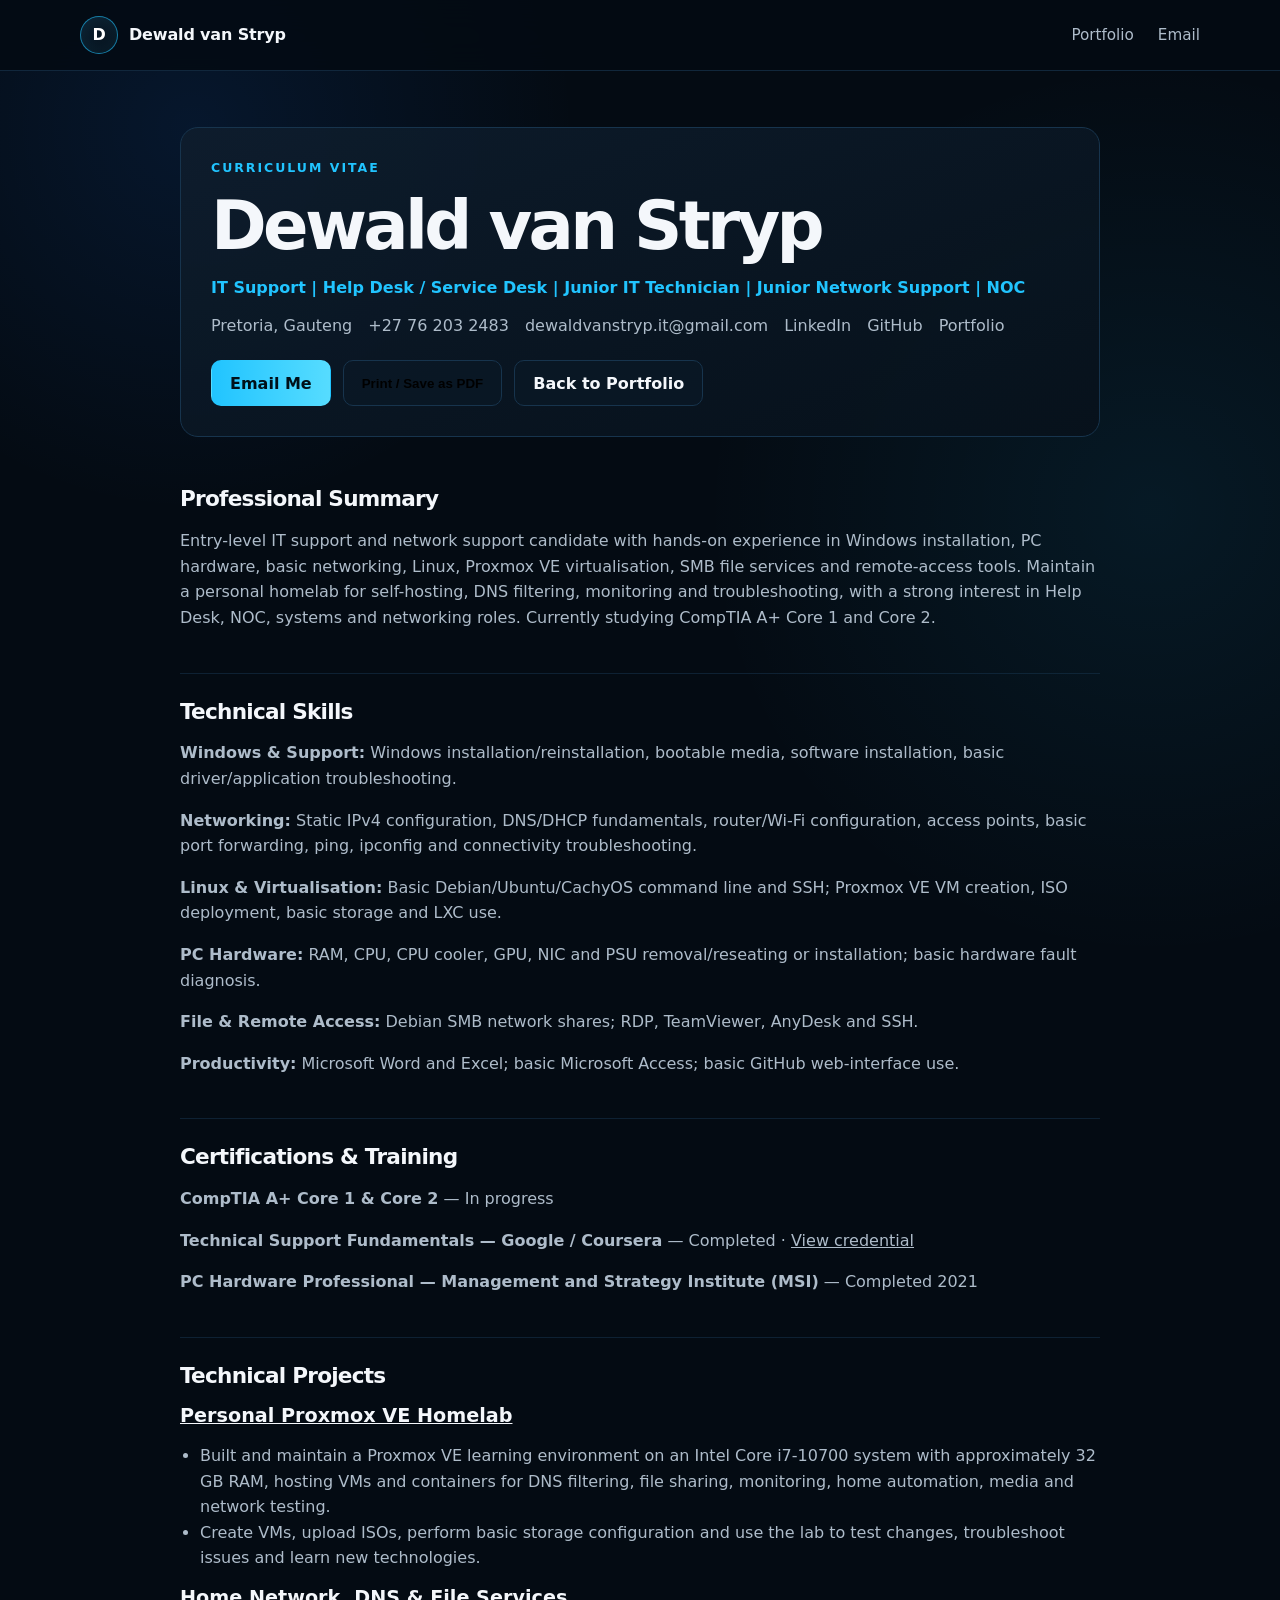
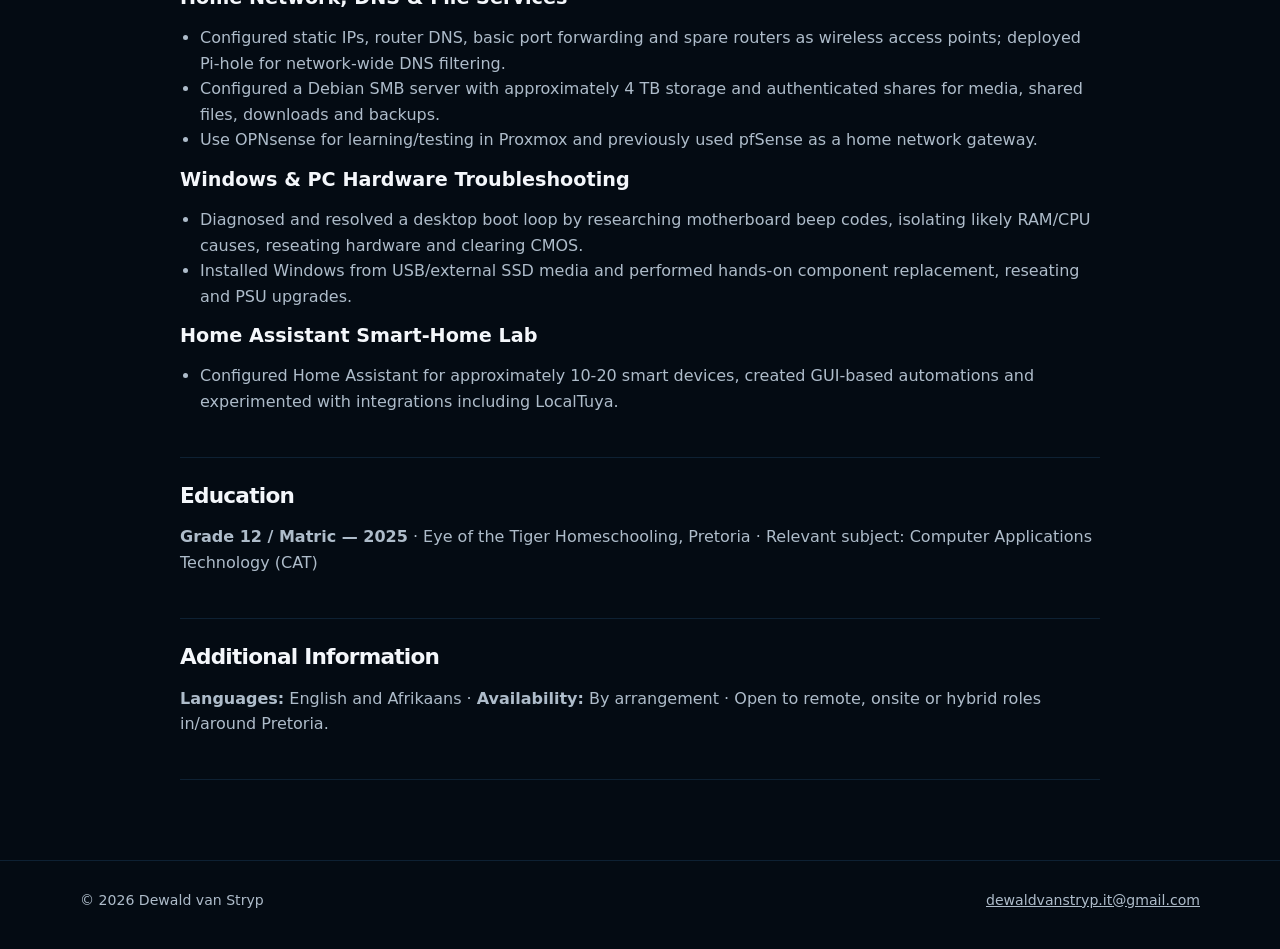
==== cv.html @ 62c989b6 "Add online CV page" ====
<!DOCTYPE html>
<html lang="en">
<head>
  <meta charset="UTF-8" />
  <meta name="viewport" content="width=device-width, initial-scale=1.0" />
  <meta name="description" content="CV of Dewald van Stryp — aspiring IT Support Technician in Pretoria, South Africa." />
  <meta name="theme-color" content="#07111c" />
  <title>Dewald van Stryp | CV</title>
  <link rel="stylesheet" href="styles.css" />
  <style>
    .cv-wrap{width:min(920px,calc(100% - 40px));margin:0 auto;padding:56px 0 80px}.cv-head{padding:30px;border:1px solid var(--line);border-radius:18px;background:linear-gradient(160deg,rgba(14,29,45,.9),rgba(7,17,27,.9));margin-bottom:24px}.cv-head h1{font-size:clamp(2.2rem,6vw,4.2rem)}.cv-role{color:var(--blue);font-weight:700;margin:10px 0 12px}.cv-contact{display:flex;flex-wrap:wrap;gap:10px 16px;color:var(--muted)}.cv-contact a{color:var(--muted);text-decoration:none}.cv-section{padding:26px 0;border-bottom:1px solid rgba(23,52,77,.55)}.cv-section h2{font-size:1.35rem;margin-bottom:12px}.cv-section h3{margin-top:16px}.cv-section p,.cv-section li{color:var(--muted)}.cv-section ul{padding-left:20px}.cv-actions{display:flex;flex-wrap:wrap;gap:12px;margin-top:22px}@media print{.site-header,.cv-actions,.footer{display:none!important}body{background:#fff;color:#000}.cv-wrap{width:100%;padding:0}.cv-head,.cv-section{border-color:#ddd;background:#fff}.cv-role,.eyebrow{color:#000}.cv-contact,.cv-contact a,.cv-section p,.cv-section li{color:#222}}
  </style>
</head>
<body>
  <header class="site-header">
    <nav class="nav container" aria-label="Main navigation">
      <a class="brand" href="index.html"><span class="brand-mark">D</span><span>Dewald van Stryp</span></a>
      <div class="nav-links"><a href="index.html">Portfolio</a><a href="mailto:dewaldvanstryp.it@gmail.com">Email</a></div>
    </nav>
  </header>

  <main class="cv-wrap">
    <section class="cv-head">
      <p class="eyebrow">Curriculum Vitae</p>
      <h1>Dewald van Stryp</h1>
      <p class="cv-role">IT Support | Help Desk / Service Desk | Junior IT Technician | Junior Network Support | NOC</p>
      <div class="cv-contact">
        <span>Pretoria, Gauteng</span>
        <a href="tel:+27762032483">+27 76 203 2483</a>
        <a href="mailto:dewaldvanstryp.it@gmail.com">dewaldvanstryp.it@gmail.com</a>
        <a href="https://www.linkedin.com/in/dewald-van-stryp-269820373/" target="_blank" rel="noreferrer">LinkedIn</a>
        <a href="https://github.com/dewaldvanstryp" target="_blank" rel="noreferrer">GitHub</a>
        <a href="https://dewaldvanstryp.github.io/">Portfolio</a>
      </div>
      <div class="cv-actions">
        <a class="button primary" href="mailto:dewaldvanstryp.it@gmail.com">Email Me</a>
        <button class="button secondary" onclick="window.print()" type="button">Print / Save as PDF</button>
        <a class="button secondary" href="index.html">Back to Portfolio</a>
      </div>
    </section>

    <section class="cv-section">
      <h2>Professional Summary</h2>
      <p>Entry-level IT support and network support candidate with hands-on experience in Windows installation, PC hardware, basic networking, Linux, Proxmox VE virtualisation, SMB file services and remote-access tools. Maintain a personal homelab for self-hosting, DNS filtering, monitoring and troubleshooting, with a strong interest in Help Desk, NOC, systems and networking roles. Currently studying CompTIA A+ Core 1 and Core 2.</p>
    </section>

    <section class="cv-section">
      <h2>Technical Skills</h2>
      <p><strong>Windows & Support:</strong> Windows installation/reinstallation, bootable media, software installation, basic driver/application troubleshooting.</p>
      <p><strong>Networking:</strong> Static IPv4 configuration, DNS/DHCP fundamentals, router/Wi-Fi configuration, access points, basic port forwarding, ping, ipconfig and connectivity troubleshooting.</p>
      <p><strong>Linux & Virtualisation:</strong> Basic Debian/Ubuntu/CachyOS command line and SSH; Proxmox VE VM creation, ISO deployment, basic storage and LXC use.</p>
      <p><strong>PC Hardware:</strong> RAM, CPU, CPU cooler, GPU, NIC and PSU removal/reseating or installation; basic hardware fault diagnosis.</p>
      <p><strong>File & Remote Access:</strong> Debian SMB network shares; RDP, TeamViewer, AnyDesk and SSH.</p>
      <p><strong>Productivity:</strong> Microsoft Word and Excel; basic Microsoft Access; basic GitHub web-interface use.</p>
    </section>

    <section class="cv-section">
      <h2>Certifications & Training</h2>
      <p><strong>CompTIA A+ Core 1 & Core 2</strong> — In progress</p>
      <p><strong>Technical Support Fundamentals — Google / Coursera</strong> — Completed · <a href="https://www.coursera.org/account/accomplishments/verify/6BEM7CPUMXZ6" target="_blank" rel="noreferrer">View credential</a></p>
      <p><strong>PC Hardware Professional — Management and Strategy Institute (MSI)</strong> — Completed 2021</p>
    </section>

    <section class="cv-section">
      <h2>Technical Projects</h2>
      <h3><a href="https://github.com/dewaldvanstryp/homelab" target="_blank" rel="noreferrer">Personal Proxmox VE Homelab</a></h3>
      <ul>
        <li>Built and maintain a Proxmox VE learning environment on an Intel Core i7-10700 system with approximately 32 GB RAM, hosting VMs and containers for DNS filtering, file sharing, monitoring, home automation, media and network testing.</li>
        <li>Create VMs, upload ISOs, perform basic storage configuration and use the lab to test changes, troubleshoot issues and learn new technologies.</li>
      </ul>
      <h3>Home Network, DNS & File Services</h3>
      <ul>
        <li>Configured static IPs, router DNS, basic port forwarding and spare routers as wireless access points; deployed Pi-hole for network-wide DNS filtering.</li>
        <li>Configured a Debian SMB server with approximately 4 TB storage and authenticated shares for media, shared files, downloads and backups.</li>
        <li>Use OPNsense for learning/testing in Proxmox and previously used pfSense as a home network gateway.</li>
      </ul>
      <h3>Windows & PC Hardware Troubleshooting</h3>
      <ul>
        <li>Diagnosed and resolved a desktop boot loop by researching motherboard beep codes, isolating likely RAM/CPU causes, reseating hardware and clearing CMOS.</li>
        <li>Installed Windows from USB/external SSD media and performed hands-on component replacement, reseating and PSU upgrades.</li>
      </ul>
      <h3>Home Assistant Smart-Home Lab</h3>
      <ul><li>Configured Home Assistant for approximately 10-20 smart devices, created GUI-based automations and experimented with integrations including LocalTuya.</li></ul>
    </section>

    <section class="cv-section">
      <h2>Education</h2>
      <p><strong>Grade 12 / Matric — 2025</strong> · Eye of the Tiger Homeschooling, Pretoria · Relevant subject: Computer Applications Technology (CAT)</p>
    </section>

    <section class="cv-section">
      <h2>Additional Information</h2>
      <p><strong>Languages:</strong> English and Afrikaans · <strong>Availability:</strong> By arrangement · Open to remote, onsite or hybrid roles in/around Pretoria.</p>
    </section>
  </main>

  <footer class="footer"><div class="container footer-inner"><span>© 2026 Dewald van Stryp</span><span><a href="mailto:dewaldvanstryp.it@gmail.com">dewaldvanstryp.it@gmail.com</a></span></div></footer>
</body>
</html>
---- styles.css ----
:root {
  --bg: #040b13;
  --bg-soft: #08131f;
  --panel: #0b1826;
  --panel-2: #0e1d2d;
  --text: #f4f7fb;
  --muted: #aebcca;
  --line: #17344d;
  --blue: #21c4ff;
  --blue-2: #1977ff;
  --green: #52d99b;
  --shadow: 0 18px 50px rgba(0, 0, 0, 0.28);
}

* { box-sizing: border-box; }
html { scroll-behavior: smooth; }
body {
  margin: 0;
  font-family: Inter, ui-sans-serif, system-ui, -apple-system, BlinkMacSystemFont, "Segoe UI", sans-serif;
  background:
    radial-gradient(circle at 15% 5%, rgba(25, 119, 255, 0.11), transparent 24rem),
    radial-gradient(circle at 90% 20%, rgba(33, 196, 255, 0.08), transparent 28rem),
    var(--bg);
  color: var(--text);
  line-height: 1.6;
}

a { color: inherit; }
img { max-width: 100%; display: block; }

.container { width: min(1120px, calc(100% - 40px)); margin: 0 auto; }
.site-header { position: sticky; top: 0; z-index: 20; border-bottom: 1px solid rgba(23, 52, 77, 0.72); background: rgba(4, 11, 19, 0.86); backdrop-filter: blur(16px); }
.nav { min-height: 70px; display: flex; align-items: center; justify-content: space-between; gap: 24px; }
.brand { display: inline-flex; align-items: center; gap: 11px; text-decoration: none; font-weight: 700; letter-spacing: -0.01em; }
.brand-mark { width: 38px; height: 38px; display: grid; place-items: center; border-radius: 50%; border: 1px solid rgba(33, 196, 255, 0.6); background: linear-gradient(145deg, #0b1d2c, #07111b); color: white; box-shadow: inset 0 0 18px rgba(33, 196, 255, 0.08); }
.nav-links { display: flex; flex-wrap: wrap; gap: 24px; }
.nav-links a { color: var(--muted); text-decoration: none; font-size: 0.95rem; }
.nav-links a:hover { color: var(--text); }
.hero { padding: 54px 0 72px; }
.hero-banner { width: 100%; border-radius: 22px; border: 1px solid rgba(33, 196, 255, 0.18); box-shadow: var(--shadow); }
.hero-copy { width: min(830px, 100%); padding: 48px 0 0; }
.eyebrow { margin: 0 0 10px; color: var(--blue); font-weight: 700; text-transform: uppercase; letter-spacing: 0.16em; font-size: 0.78rem; }
h1, h2, h3 { line-height: 1.15; }
h1 { margin: 0; max-width: 800px; font-size: clamp(2.55rem, 7vw, 5.7rem); letter-spacing: -0.055em; }
h2 { margin: 0; max-width: 760px; font-size: clamp(2rem, 4.2vw, 3.4rem); letter-spacing: -0.035em; }
h3 { margin: 0 0 10px; font-size: 1.2rem; }
.hero-text { margin: 24px 0 0; max-width: 760px; color: var(--muted); font-size: clamp(1rem, 2vw, 1.18rem); }
.hero-actions { display: flex; flex-wrap: wrap; gap: 12px; margin-top: 30px; }
.button { display: inline-flex; align-items: center; justify-content: center; min-height: 46px; padding: 0 18px; border-radius: 10px; text-decoration: none; font-weight: 700; border: 1px solid var(--line); transition: transform 0.16s ease, border-color 0.16s ease, background 0.16s ease; }
.button:hover { transform: translateY(-1px); }
.button.primary { color: #001019; border-color: transparent; background: linear-gradient(90deg, var(--blue), #56dcff); }
.button.secondary { background: rgba(11, 24, 38, 0.72); }
.button.secondary:hover { border-color: rgba(33, 196, 255, 0.62); }
.status-row { display: flex; align-items: center; gap: 9px; margin-top: 24px; color: var(--muted); font-size: 0.95rem; }
.status-dot { width: 9px; height: 9px; border-radius: 50%; background: var(--green); box-shadow: 0 0 0 5px rgba(82, 217, 155, 0.09); }
.section { padding: 84px 0; }
.alt-section { border-top: 1px solid rgba(23, 52, 77, 0.52); border-bottom: 1px solid rgba(23, 52, 77, 0.52); background: rgba(8, 19, 31, 0.56); }
.section-heading { margin-bottom: 32px; }
.about-grid { display: grid; grid-template-columns: 1.35fr 0.85fr; gap: 22px; align-items: stretch; }
.card, .project-card, .learning-card, .fact { border: 1px solid var(--line); background: linear-gradient(160deg, rgba(14, 29, 45, 0.88), rgba(7, 17, 27, 0.88)); border-radius: 16px; }
.large-card { padding: 30px; }
.large-card p { margin: 0 0 18px; color: var(--muted); }
.large-card p:last-child { margin-bottom: 0; }
.large-card strong { color: var(--text); }
.quick-facts { display: grid; gap: 12px; }
.fact { padding: 18px 20px; display: flex; flex-direction: column; gap: 3px; }
.fact strong { font-size: 0.9rem; }
.fact span { color: var(--muted); }
.skill-grid { display: grid; grid-template-columns: repeat(3, minmax(0, 1fr)); gap: 16px; }
.skill-card { padding: 24px; }
.skill-card p { margin: 0; color: var(--muted); }
.project-grid { display: grid; grid-template-columns: repeat(2, minmax(0, 1fr)); gap: 18px; }
.project-card { padding: 27px; min-height: 250px; display: flex; flex-direction: column; justify-content: space-between; }
.project-card.featured { grid-column: span 2; min-height: 300px; background: linear-gradient(150deg, rgba(10, 31, 48, 0.96), rgba(6, 15, 24, 0.96)), radial-gradient(circle at 85% 20%, rgba(33, 196, 255, 0.18), transparent 20rem); }
.project-card p { margin: 0; max-width: 760px; color: var(--muted); }
.project-label { display: inline-block; margin-bottom: 12px; color: var(--blue); font-size: 0.78rem; text-transform: uppercase; letter-spacing: 0.13em; font-weight: 700; }
.text-link { margin-top: 24px; text-decoration: none; color: var(--blue); font-weight: 700; }
.learning-wrap { display: grid; gap: 4px; }
.learning-card { padding: 24px; display: flex; align-items: center; justify-content: space-between; gap: 22px; }
.learning-card p { margin: 0; color: var(--muted); max-width: 700px; }
.learning-badge { flex: 0 0 auto; border: 1px solid rgba(33, 196, 255, 0.35); border-radius: 999px; padding: 7px 12px; color: var(--blue); background: rgba(33, 196, 255, 0.06); font-weight: 700; font-size: 0.86rem; }
.contact-section { text-align: center; max-width: 900px; }
.contact-section h2 { margin-left: auto; margin-right: auto; }
.contact-section > p:not(.eyebrow) { color: var(--muted); max-width: 710px; margin: 22px auto 0; }
.contact-actions { justify-content: center; }
.footer { border-top: 1px solid rgba(23, 52, 77, 0.55); padding: 28px 0 38px; color: var(--muted); font-size: 0.88rem; }
.footer-inner { display: flex; justify-content: space-between; gap: 18px; flex-wrap: wrap; }

@media (max-width: 800px) {
  .nav { align-items: flex-start; padding: 14px 0; }
  .nav-links { display: none; }
  .hero { padding-top: 28px; }
  .hero-copy { padding-top: 34px; }
  .about-grid, .skill-grid, .project-grid { grid-template-columns: 1fr; }
  .project-card.featured { grid-column: span 1; }
  .learning-card { align-items: flex-start; flex-direction: column; }
}

@media (max-width: 520px) {
  .container { width: min(100% - 26px, 1120px); }
  .section { padding: 66px 0; }
  .hero-banner { border-radius: 14px; }
  .brand span:last-child { display: none; }
  .button { width: 100%; }
}

@media (prefers-reduced-motion: reduce) {
  html { scroll-behavior: auto; }
  .button { transition: none; }
}
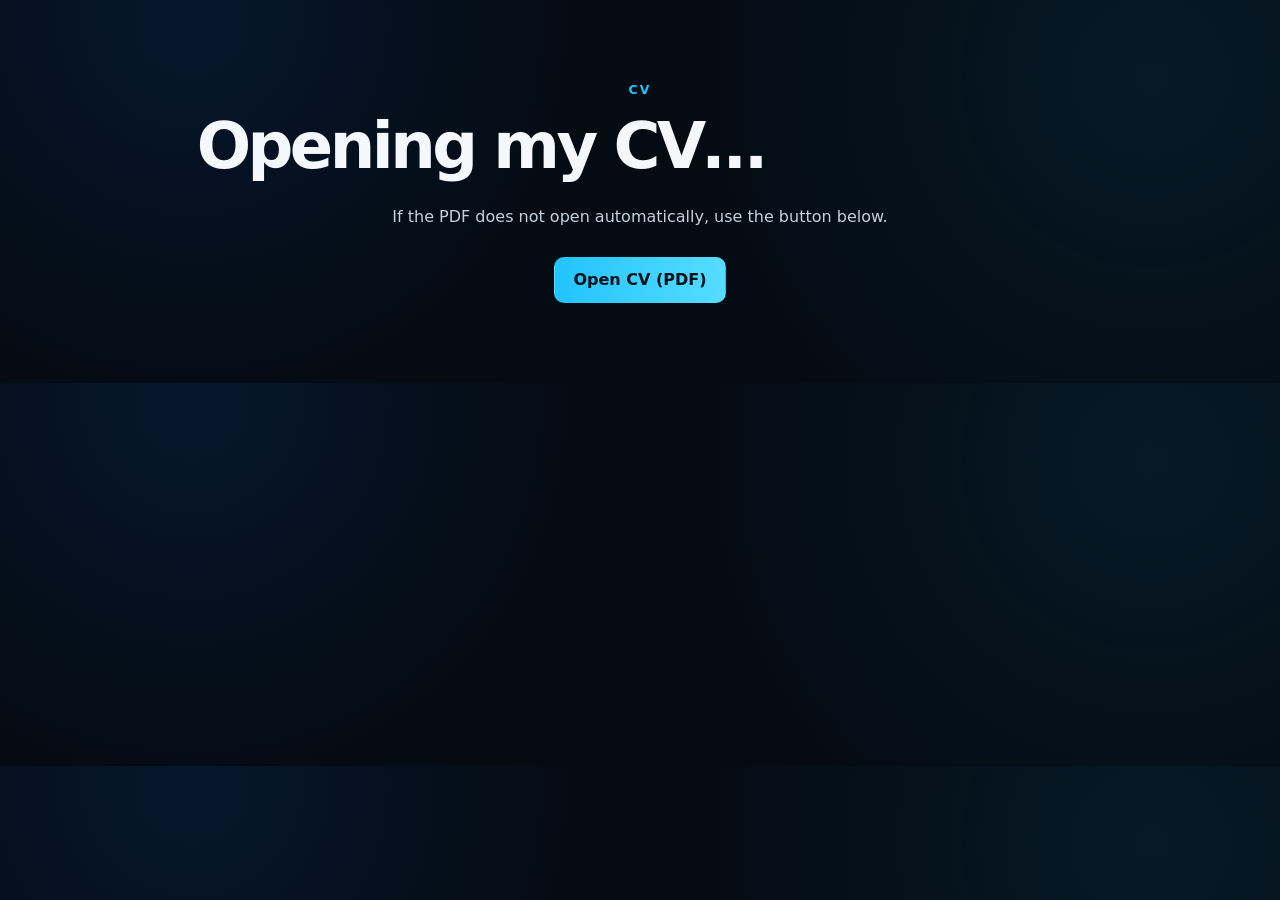
==== commit 97ebc781: "Redirect CV page to PDF" ====
--- a/cv.html
+++ b/cv.html
@@ -3,97 +3,16 @@
 <head>
   <meta charset="UTF-8" />
   <meta name="viewport" content="width=device-width, initial-scale=1.0" />
-  <meta name="description" content="CV of Dewald van Stryp — aspiring IT Support Technician in Pretoria, South Africa." />
-  <meta name="theme-color" content="#07111c" />
+  <meta http-equiv="refresh" content="0; url=Dewald_van_Stryp_IT_CV.pdf" />
   <title>Dewald van Stryp | CV</title>
   <link rel="stylesheet" href="styles.css" />
-  <style>
-    .cv-wrap{width:min(920px,calc(100% - 40px));margin:0 auto;padding:56px 0 80px}.cv-head{padding:30px;border:1px solid var(--line);border-radius:18px;background:linear-gradient(160deg,rgba(14,29,45,.9),rgba(7,17,27,.9));margin-bottom:24px}.cv-head h1{font-size:clamp(2.2rem,6vw,4.2rem)}.cv-role{color:var(--blue);font-weight:700;margin:10px 0 12px}.cv-contact{display:flex;flex-wrap:wrap;gap:10px 16px;color:var(--muted)}.cv-contact a{color:var(--muted);text-decoration:none}.cv-section{padding:26px 0;border-bottom:1px solid rgba(23,52,77,.55)}.cv-section h2{font-size:1.35rem;margin-bottom:12px}.cv-section h3{margin-top:16px}.cv-section p,.cv-section li{color:var(--muted)}.cv-section ul{padding-left:20px}.cv-actions{display:flex;flex-wrap:wrap;gap:12px;margin-top:22px}@media print{.site-header,.cv-actions,.footer{display:none!important}body{background:#fff;color:#000}.cv-wrap{width:100%;padding:0}.cv-head,.cv-section{border-color:#ddd;background:#fff}.cv-role,.eyebrow{color:#000}.cv-contact,.cv-contact a,.cv-section p,.cv-section li{color:#222}}
-  </style>
 </head>
 <body>
-  <header class="site-header">
-    <nav class="nav container" aria-label="Main navigation">
-      <a class="brand" href="index.html"><span class="brand-mark">D</span><span>Dewald van Stryp</span></a>
-      <div class="nav-links"><a href="index.html">Portfolio</a><a href="mailto:dewaldvanstryp.it@gmail.com">Email</a></div>
-    </nav>
-  </header>
-
-  <main class="cv-wrap">
-    <section class="cv-head">
-      <p class="eyebrow">Curriculum Vitae</p>
-      <h1>Dewald van Stryp</h1>
-      <p class="cv-role">IT Support | Help Desk / Service Desk | Junior IT Technician | Junior Network Support | NOC</p>
-      <div class="cv-contact">
-        <span>Pretoria, Gauteng</span>
-        <a href="tel:+27762032483">+27 76 203 2483</a>
-        <a href="mailto:dewaldvanstryp.it@gmail.com">dewaldvanstryp.it@gmail.com</a>
-        <a href="https://www.linkedin.com/in/dewald-van-stryp-269820373/" target="_blank" rel="noreferrer">LinkedIn</a>
-        <a href="https://github.com/dewaldvanstryp" target="_blank" rel="noreferrer">GitHub</a>
-        <a href="https://dewaldvanstryp.github.io/">Portfolio</a>
-      </div>
-      <div class="cv-actions">
-        <a class="button primary" href="mailto:dewaldvanstryp.it@gmail.com">Email Me</a>
-        <button class="button secondary" onclick="window.print()" type="button">Print / Save as PDF</button>
-        <a class="button secondary" href="index.html">Back to Portfolio</a>
-      </div>
-    </section>
-
-    <section class="cv-section">
-      <h2>Professional Summary</h2>
-      <p>Entry-level IT support and network support candidate with hands-on experience in Windows installation, PC hardware, basic networking, Linux, Proxmox VE virtualisation, SMB file services and remote-access tools. Maintain a personal homelab for self-hosting, DNS filtering, monitoring and troubleshooting, with a strong interest in Help Desk, NOC, systems and networking roles. Currently studying CompTIA A+ Core 1 and Core 2.</p>
-    </section>
-
-    <section class="cv-section">
-      <h2>Technical Skills</h2>
-      <p><strong>Windows & Support:</strong> Windows installation/reinstallation, bootable media, software installation, basic driver/application troubleshooting.</p>
-      <p><strong>Networking:</strong> Static IPv4 configuration, DNS/DHCP fundamentals, router/Wi-Fi configuration, access points, basic port forwarding, ping, ipconfig and connectivity troubleshooting.</p>
-      <p><strong>Linux & Virtualisation:</strong> Basic Debian/Ubuntu/CachyOS command line and SSH; Proxmox VE VM creation, ISO deployment, basic storage and LXC use.</p>
-      <p><strong>PC Hardware:</strong> RAM, CPU, CPU cooler, GPU, NIC and PSU removal/reseating or installation; basic hardware fault diagnosis.</p>
-      <p><strong>File & Remote Access:</strong> Debian SMB network shares; RDP, TeamViewer, AnyDesk and SSH.</p>
-      <p><strong>Productivity:</strong> Microsoft Word and Excel; basic Microsoft Access; basic GitHub web-interface use.</p>
-    </section>
-
-    <section class="cv-section">
-      <h2>Certifications & Training</h2>
-      <p><strong>CompTIA A+ Core 1 & Core 2</strong> — In progress</p>
-      <p><strong>Technical Support Fundamentals — Google / Coursera</strong> — Completed · <a href="https://www.coursera.org/account/accomplishments/verify/6BEM7CPUMXZ6" target="_blank" rel="noreferrer">View credential</a></p>
-      <p><strong>PC Hardware Professional — Management and Strategy Institute (MSI)</strong> — Completed 2021</p>
-    </section>
-
-    <section class="cv-section">
-      <h2>Technical Projects</h2>
-      <h3><a href="https://github.com/dewaldvanstryp/homelab" target="_blank" rel="noreferrer">Personal Proxmox VE Homelab</a></h3>
-      <ul>
-        <li>Built and maintain a Proxmox VE learning environment on an Intel Core i7-10700 system with approximately 32 GB RAM, hosting VMs and containers for DNS filtering, file sharing, monitoring, home automation, media and network testing.</li>
-        <li>Create VMs, upload ISOs, perform basic storage configuration and use the lab to test changes, troubleshoot issues and learn new technologies.</li>
-      </ul>
-      <h3>Home Network, DNS & File Services</h3>
-      <ul>
-        <li>Configured static IPs, router DNS, basic port forwarding and spare routers as wireless access points; deployed Pi-hole for network-wide DNS filtering.</li>
-        <li>Configured a Debian SMB server with approximately 4 TB storage and authenticated shares for media, shared files, downloads and backups.</li>
-        <li>Use OPNsense for learning/testing in Proxmox and previously used pfSense as a home network gateway.</li>
-      </ul>
-      <h3>Windows & PC Hardware Troubleshooting</h3>
-      <ul>
-        <li>Diagnosed and resolved a desktop boot loop by researching motherboard beep codes, isolating likely RAM/CPU causes, reseating hardware and clearing CMOS.</li>
-        <li>Installed Windows from USB/external SSD media and performed hands-on component replacement, reseating and PSU upgrades.</li>
-      </ul>
-      <h3>Home Assistant Smart-Home Lab</h3>
-      <ul><li>Configured Home Assistant for approximately 10-20 smart devices, created GUI-based automations and experimented with integrations including LocalTuya.</li></ul>
-    </section>
-
-    <section class="cv-section">
-      <h2>Education</h2>
-      <p><strong>Grade 12 / Matric — 2025</strong> · Eye of the Tiger Homeschooling, Pretoria · Relevant subject: Computer Applications Technology (CAT)</p>
-    </section>
-
-    <section class="cv-section">
-      <h2>Additional Information</h2>
-      <p><strong>Languages:</strong> English and Afrikaans · <strong>Availability:</strong> By arrangement · Open to remote, onsite or hybrid roles in/around Pretoria.</p>
-    </section>
+  <main class="container" style="padding:80px 0;text-align:center;">
+    <p class="eyebrow">CV</p>
+    <h1 style="font-size:clamp(2rem,6vw,4rem);margin-bottom:20px;">Opening my CV…</h1>
+    <p style="color:var(--muted);margin-bottom:28px;">If the PDF does not open automatically, use the button below.</p>
+    <a class="button primary" href="Dewald_van_Stryp_IT_CV.pdf">Open CV (PDF)</a>
   </main>
-
-  <footer class="footer"><div class="container footer-inner"><span>© 2026 Dewald van Stryp</span><span><a href="mailto:dewaldvanstryp.it@gmail.com">dewaldvanstryp.it@gmail.com</a></span></div></footer>
 </body>
 </html>
--- a/styles.css
+++ b/styles.css
@@ -4,8 +4,8 @@
   --panel: #0b1826;
   --panel-2: #0e1d2d;
   --text: #f4f7fb;
-  --muted: #aebcca;
-  --line: #17344d;
+  --muted: #c5d1dc;
+  --line: #24455f;
   --blue: #21c4ff;
   --blue-2: #1977ff;
   --green: #52d99b;
@@ -29,35 +29,35 @@
 img { max-width: 100%; display: block; }
 
 .container { width: min(1120px, calc(100% - 40px)); margin: 0 auto; }
-.site-header { position: sticky; top: 0; z-index: 20; border-bottom: 1px solid rgba(23, 52, 77, 0.72); background: rgba(4, 11, 19, 0.86); backdrop-filter: blur(16px); }
+.site-header { position: sticky; top: 0; z-index: 20; border-bottom: 1px solid rgba(36, 69, 95, 0.78); background: rgba(4, 11, 19, 0.9); backdrop-filter: blur(16px); }
 .nav { min-height: 70px; display: flex; align-items: center; justify-content: space-between; gap: 24px; }
 .brand { display: inline-flex; align-items: center; gap: 11px; text-decoration: none; font-weight: 700; letter-spacing: -0.01em; }
-.brand-mark { width: 38px; height: 38px; display: grid; place-items: center; border-radius: 50%; border: 1px solid rgba(33, 196, 255, 0.6); background: linear-gradient(145deg, #0b1d2c, #07111b); color: white; box-shadow: inset 0 0 18px rgba(33, 196, 255, 0.08); }
+.brand-mark { width: 38px; height: 38px; display: grid; place-items: center; border-radius: 50%; border: 1px solid rgba(33, 196, 255, 0.7); background: linear-gradient(145deg, #0b1d2c, #07111b); color: white; box-shadow: inset 0 0 18px rgba(33, 196, 255, 0.08); }
 .nav-links { display: flex; flex-wrap: wrap; gap: 24px; }
-.nav-links a { color: var(--muted); text-decoration: none; font-size: 0.95rem; }
+.nav-links a { color: var(--muted); text-decoration: none; font-size: 0.95rem; font-weight: 600; }
 .nav-links a:hover { color: var(--text); }
 .hero { padding: 54px 0 72px; }
-.hero-banner { width: 100%; border-radius: 22px; border: 1px solid rgba(33, 196, 255, 0.18); box-shadow: var(--shadow); }
+.hero-banner { width: 100%; border-radius: 22px; border: 1px solid rgba(33, 196, 255, 0.24); box-shadow: var(--shadow); }
 .hero-copy { width: min(830px, 100%); padding: 48px 0 0; }
-.eyebrow { margin: 0 0 10px; color: var(--blue); font-weight: 700; text-transform: uppercase; letter-spacing: 0.16em; font-size: 0.78rem; }
+.eyebrow { margin: 0 0 10px; color: var(--blue); font-weight: 800; text-transform: uppercase; letter-spacing: 0.16em; font-size: 0.78rem; }
 h1, h2, h3 { line-height: 1.15; }
 h1 { margin: 0; max-width: 800px; font-size: clamp(2.55rem, 7vw, 5.7rem); letter-spacing: -0.055em; }
 h2 { margin: 0; max-width: 760px; font-size: clamp(2rem, 4.2vw, 3.4rem); letter-spacing: -0.035em; }
 h3 { margin: 0 0 10px; font-size: 1.2rem; }
 .hero-text { margin: 24px 0 0; max-width: 760px; color: var(--muted); font-size: clamp(1rem, 2vw, 1.18rem); }
 .hero-actions { display: flex; flex-wrap: wrap; gap: 12px; margin-top: 30px; }
-.button { display: inline-flex; align-items: center; justify-content: center; min-height: 46px; padding: 0 18px; border-radius: 10px; text-decoration: none; font-weight: 700; border: 1px solid var(--line); transition: transform 0.16s ease, border-color 0.16s ease, background 0.16s ease; }
+.button { display: inline-flex; align-items: center; justify-content: center; min-height: 46px; padding: 0 18px; border-radius: 10px; text-decoration: none; font-weight: 750; color: var(--text); border: 1px solid var(--line); transition: transform 0.16s ease, border-color 0.16s ease, background 0.16s ease, box-shadow 0.16s ease; }
 .button:hover { transform: translateY(-1px); }
 .button.primary { color: #001019; border-color: transparent; background: linear-gradient(90deg, var(--blue), #56dcff); }
-.button.secondary { background: rgba(11, 24, 38, 0.72); }
-.button.secondary:hover { border-color: rgba(33, 196, 255, 0.62); }
+.button.secondary { color: #f4f7fb; background: #0d1d2b; border-color: #2b5878; }
+.button.secondary:hover { border-color: #21c4ff; background: #102538; box-shadow: 0 0 0 1px rgba(33, 196, 255, 0.12); }
 .status-row { display: flex; align-items: center; gap: 9px; margin-top: 24px; color: var(--muted); font-size: 0.95rem; }
 .status-dot { width: 9px; height: 9px; border-radius: 50%; background: var(--green); box-shadow: 0 0 0 5px rgba(82, 217, 155, 0.09); }
 .section { padding: 84px 0; }
-.alt-section { border-top: 1px solid rgba(23, 52, 77, 0.52); border-bottom: 1px solid rgba(23, 52, 77, 0.52); background: rgba(8, 19, 31, 0.56); }
+.alt-section { border-top: 1px solid rgba(36, 69, 95, 0.58); border-bottom: 1px solid rgba(36, 69, 95, 0.58); background: rgba(8, 19, 31, 0.62); }
 .section-heading { margin-bottom: 32px; }
 .about-grid { display: grid; grid-template-columns: 1.35fr 0.85fr; gap: 22px; align-items: stretch; }
-.card, .project-card, .learning-card, .fact { border: 1px solid var(--line); background: linear-gradient(160deg, rgba(14, 29, 45, 0.88), rgba(7, 17, 27, 0.88)); border-radius: 16px; }
+.card, .project-card, .learning-card, .fact { border: 1px solid var(--line); background: linear-gradient(160deg, rgba(14, 29, 45, 0.94), rgba(7, 17, 27, 0.94)); border-radius: 16px; }
 .large-card { padding: 30px; }
 .large-card p { margin: 0 0 18px; color: var(--muted); }
 .large-card p:last-child { margin-bottom: 0; }
@@ -71,19 +71,19 @@
 .skill-card p { margin: 0; color: var(--muted); }
 .project-grid { display: grid; grid-template-columns: repeat(2, minmax(0, 1fr)); gap: 18px; }
 .project-card { padding: 27px; min-height: 250px; display: flex; flex-direction: column; justify-content: space-between; }
-.project-card.featured { grid-column: span 2; min-height: 300px; background: linear-gradient(150deg, rgba(10, 31, 48, 0.96), rgba(6, 15, 24, 0.96)), radial-gradient(circle at 85% 20%, rgba(33, 196, 255, 0.18), transparent 20rem); }
+.project-card.featured { grid-column: span 2; min-height: 300px; background: linear-gradient(150deg, rgba(10, 31, 48, 0.98), rgba(6, 15, 24, 0.98)), radial-gradient(circle at 85% 20%, rgba(33, 196, 255, 0.18), transparent 20rem); }
 .project-card p { margin: 0; max-width: 760px; color: var(--muted); }
-.project-label { display: inline-block; margin-bottom: 12px; color: var(--blue); font-size: 0.78rem; text-transform: uppercase; letter-spacing: 0.13em; font-weight: 700; }
-.text-link { margin-top: 24px; text-decoration: none; color: var(--blue); font-weight: 700; }
+.project-label { display: inline-block; margin-bottom: 12px; color: var(--blue); font-size: 0.78rem; text-transform: uppercase; letter-spacing: 0.13em; font-weight: 800; }
+.text-link { margin-top: 24px; text-decoration: none; color: var(--blue); font-weight: 750; }
 .learning-wrap { display: grid; gap: 4px; }
 .learning-card { padding: 24px; display: flex; align-items: center; justify-content: space-between; gap: 22px; }
 .learning-card p { margin: 0; color: var(--muted); max-width: 700px; }
-.learning-badge { flex: 0 0 auto; border: 1px solid rgba(33, 196, 255, 0.35); border-radius: 999px; padding: 7px 12px; color: var(--blue); background: rgba(33, 196, 255, 0.06); font-weight: 700; font-size: 0.86rem; }
+.learning-badge { flex: 0 0 auto; border: 1px solid rgba(33, 196, 255, 0.45); border-radius: 999px; padding: 7px 12px; color: var(--blue); background: rgba(33, 196, 255, 0.08); font-weight: 750; font-size: 0.86rem; }
 .contact-section { text-align: center; max-width: 900px; }
 .contact-section h2 { margin-left: auto; margin-right: auto; }
 .contact-section > p:not(.eyebrow) { color: var(--muted); max-width: 710px; margin: 22px auto 0; }
 .contact-actions { justify-content: center; }
-.footer { border-top: 1px solid rgba(23, 52, 77, 0.55); padding: 28px 0 38px; color: var(--muted); font-size: 0.88rem; }
+.footer { border-top: 1px solid rgba(36, 69, 95, 0.6); padding: 28px 0 38px; color: var(--muted); font-size: 0.88rem; }
 .footer-inner { display: flex; justify-content: space-between; gap: 18px; flex-wrap: wrap; }
 
 @media (max-width: 800px) {
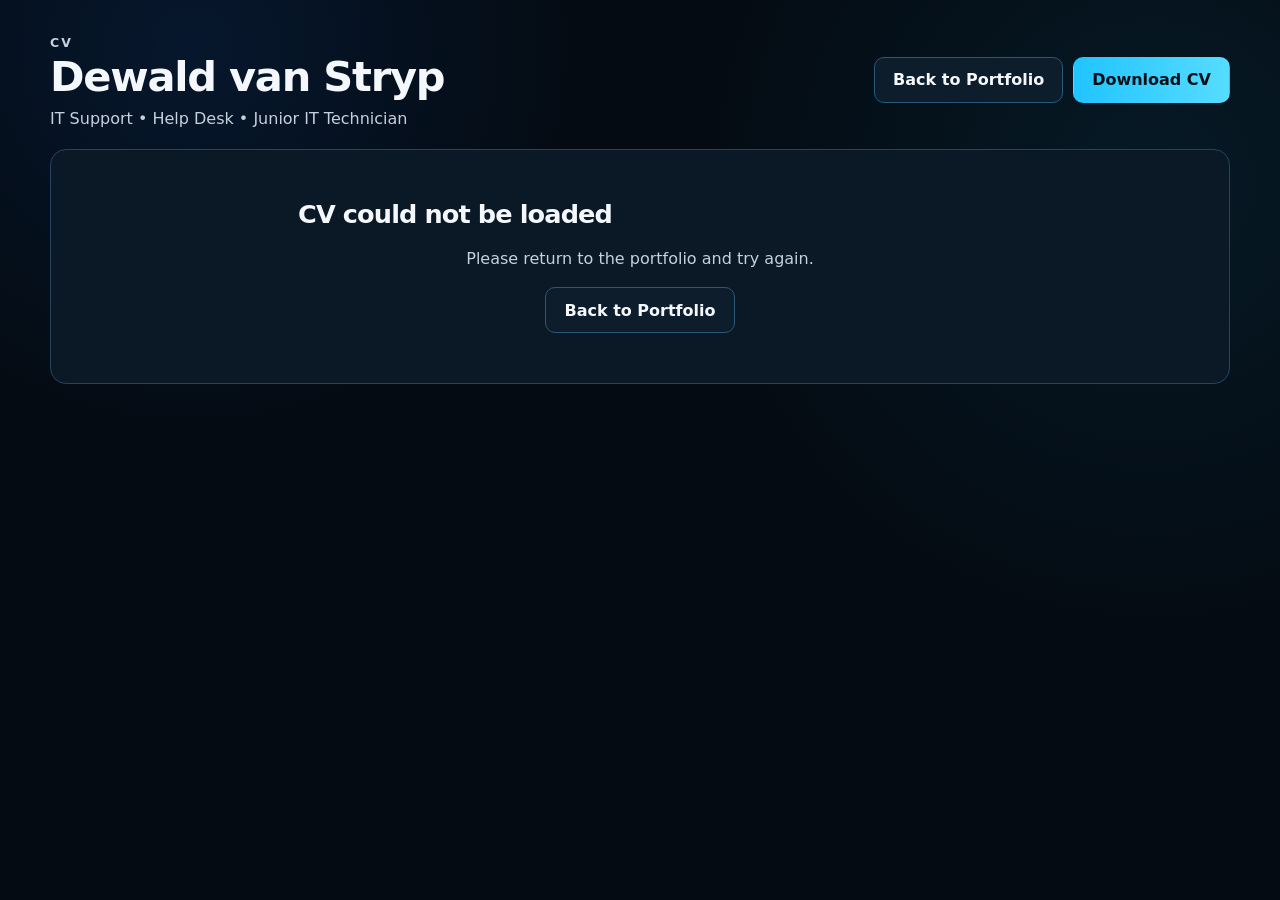
==== commit d798c3b1: "Fix CV viewer" ====
--- a/cv.html
+++ b/cv.html
@@ -3,16 +3,71 @@
 <head>
   <meta charset="UTF-8" />
   <meta name="viewport" content="width=device-width, initial-scale=1.0" />
-  <meta http-equiv="refresh" content="0; url=Dewald_van_Stryp_IT_CV.pdf" />
+  <meta name="theme-color" content="#07111c" />
   <title>Dewald van Stryp | CV</title>
   <link rel="stylesheet" href="styles.css" />
+  <style>
+    body { min-height: 100vh; }
+    .cv-page { width: min(1180px, calc(100% - 28px)); margin: 0 auto; padding: 28px 0 40px; }
+    .cv-toolbar { display: flex; align-items: center; justify-content: space-between; gap: 16px; flex-wrap: wrap; margin-bottom: 18px; }
+    .cv-toolbar h1 { font-size: clamp(1.7rem, 4vw, 2.6rem); letter-spacing: -0.03em; }
+    .cv-toolbar p { margin: 5px 0 0; color: var(--muted); }
+    .cv-actions { display: flex; gap: 10px; flex-wrap: wrap; }
+    .pdf-frame { width: 100%; height: calc(100vh - 165px); min-height: 650px; border: 1px solid var(--line); border-radius: 16px; background: #fff; }
+    .loading-card { padding: 50px 24px; border: 1px solid var(--line); border-radius: 16px; background: var(--panel); text-align: center; }
+    .loading-card p { color: var(--muted); }
+    @media (max-width: 650px) { .pdf-frame { height: 75vh; min-height: 520px; } .cv-actions .button { width: auto; } }
+  </style>
 </head>
 <body>
-  <main class="container" style="padding:80px 0;text-align:center;">
-    <p class="eyebrow">CV</p>
-    <h1 style="font-size:clamp(2rem,6vw,4rem);margin-bottom:20px;">Opening my CV…</h1>
-    <p style="color:var(--muted);margin-bottom:28px;">If the PDF does not open automatically, use the button below.</p>
-    <a class="button primary" href="Dewald_van_Stryp_IT_CV.pdf">Open CV (PDF)</a>
+  <main class="cv-page">
+    <div class="cv-toolbar">
+      <div>
+        <p class="eyebrow">CV</p>
+        <h1>Dewald van Stryp</h1>
+        <p>IT Support • Help Desk • Junior IT Technician</p>
+      </div>
+      <div class="cv-actions">
+        <a class="button secondary" href="index.html">Back to Portfolio</a>
+        <a class="button primary" id="downloadCv" href="#" download="Dewald_van_Stryp_IT_CV.pdf">Download CV</a>
+      </div>
+    </div>
+
+    <div id="loading" class="loading-card">
+      <h2 style="font-size:1.6rem;">Loading CV…</h2>
+      <p>I’m preparing the PDF for viewing.</p>
+    </div>
+    <iframe id="pdfFrame" class="pdf-frame" title="Dewald van Stryp CV" hidden></iframe>
   </main>
+
+  <script>
+    async function loadCv() {
+      const loading = document.getElementById('loading');
+      const frame = document.getElementById('pdfFrame');
+      const download = document.getElementById('downloadCv');
+
+      try {
+        const response = await fetch('Dewald_van_Stryp_IT_CV.pdf', { cache: 'no-store' });
+        if (!response.ok) throw new Error('Could not fetch CV data');
+
+        const base64 = (await response.text()).replace(/\s+/g, '');
+        const binary = atob(base64);
+        const bytes = new Uint8Array(binary.length);
+        for (let i = 0; i < binary.length; i++) bytes[i] = binary.charCodeAt(i);
+
+        const blob = new Blob([bytes], { type: 'application/pdf' });
+        const url = URL.createObjectURL(blob);
+
+        frame.src = url;
+        download.href = url;
+        loading.hidden = true;
+        frame.hidden = false;
+      } catch (error) {
+        loading.innerHTML = '<h2 style="font-size:1.6rem;">CV could not be loaded</h2><p>Please return to the portfolio and try again.</p><a class="button secondary" href="index.html">Back to Portfolio</a>';
+      }
+    }
+
+    loadCv();
+  </script>
 </body>
 </html>
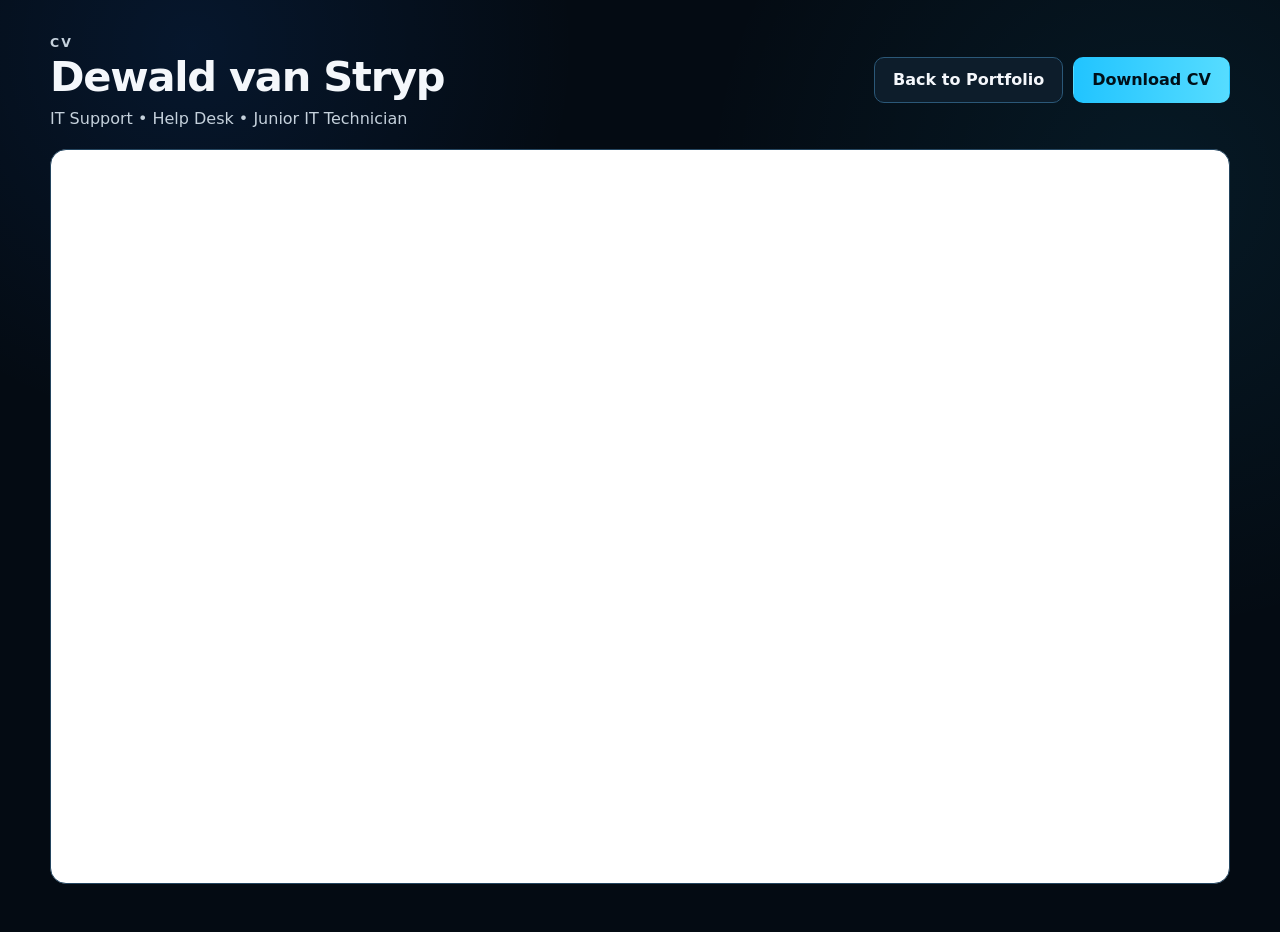
==== commit 149206ce: "Use real PDF directly in CV viewer" ====
--- a/cv.html
+++ b/cv.html
@@ -14,8 +14,6 @@
     .cv-toolbar p { margin: 5px 0 0; color: var(--muted); }
     .cv-actions { display: flex; gap: 10px; flex-wrap: wrap; }
     .pdf-frame { width: 100%; height: calc(100vh - 165px); min-height: 650px; border: 1px solid var(--line); border-radius: 16px; background: #fff; }
-    .loading-card { padding: 50px 24px; border: 1px solid var(--line); border-radius: 16px; background: var(--panel); text-align: center; }
-    .loading-card p { color: var(--muted); }
     @media (max-width: 650px) { .pdf-frame { height: 75vh; min-height: 520px; } .cv-actions .button { width: auto; } }
   </style>
 </head>
@@ -29,45 +27,11 @@
       </div>
       <div class="cv-actions">
         <a class="button secondary" href="index.html">Back to Portfolio</a>
-        <a class="button primary" id="downloadCv" href="#" download="Dewald_van_Stryp_IT_CV.pdf">Download CV</a>
+        <a class="button primary" href="Dewald_van_Stryp_IT_CV.pdf" download>Download CV</a>
       </div>
     </div>
 
-    <div id="loading" class="loading-card">
-      <h2 style="font-size:1.6rem;">Loading CV…</h2>
-      <p>I’m preparing the PDF for viewing.</p>
-    </div>
-    <iframe id="pdfFrame" class="pdf-frame" title="Dewald van Stryp CV" hidden></iframe>
+    <iframe class="pdf-frame" src="Dewald_van_Stryp_IT_CV.pdf#view=FitH" title="Dewald van Stryp CV"></iframe>
   </main>
-
-  <script>
-    async function loadCv() {
-      const loading = document.getElementById('loading');
-      const frame = document.getElementById('pdfFrame');
-      const download = document.getElementById('downloadCv');
-
-      try {
-        const response = await fetch('Dewald_van_Stryp_IT_CV.pdf', { cache: 'no-store' });
-        if (!response.ok) throw new Error('Could not fetch CV data');
-
-        const base64 = (await response.text()).replace(/\s+/g, '');
-        const binary = atob(base64);
-        const bytes = new Uint8Array(binary.length);
-        for (let i = 0; i < binary.length; i++) bytes[i] = binary.charCodeAt(i);
-
-        const blob = new Blob([bytes], { type: 'application/pdf' });
-        const url = URL.createObjectURL(blob);
-
-        frame.src = url;
-        download.href = url;
-        loading.hidden = true;
-        frame.hidden = false;
-      } catch (error) {
-        loading.innerHTML = '<h2 style="font-size:1.6rem;">CV could not be loaded</h2><p>Please return to the portfolio and try again.</p><a class="button secondary" href="index.html">Back to Portfolio</a>';
-      }
-    }
-
-    loadCv();
-  </script>
 </body>
 </html>
